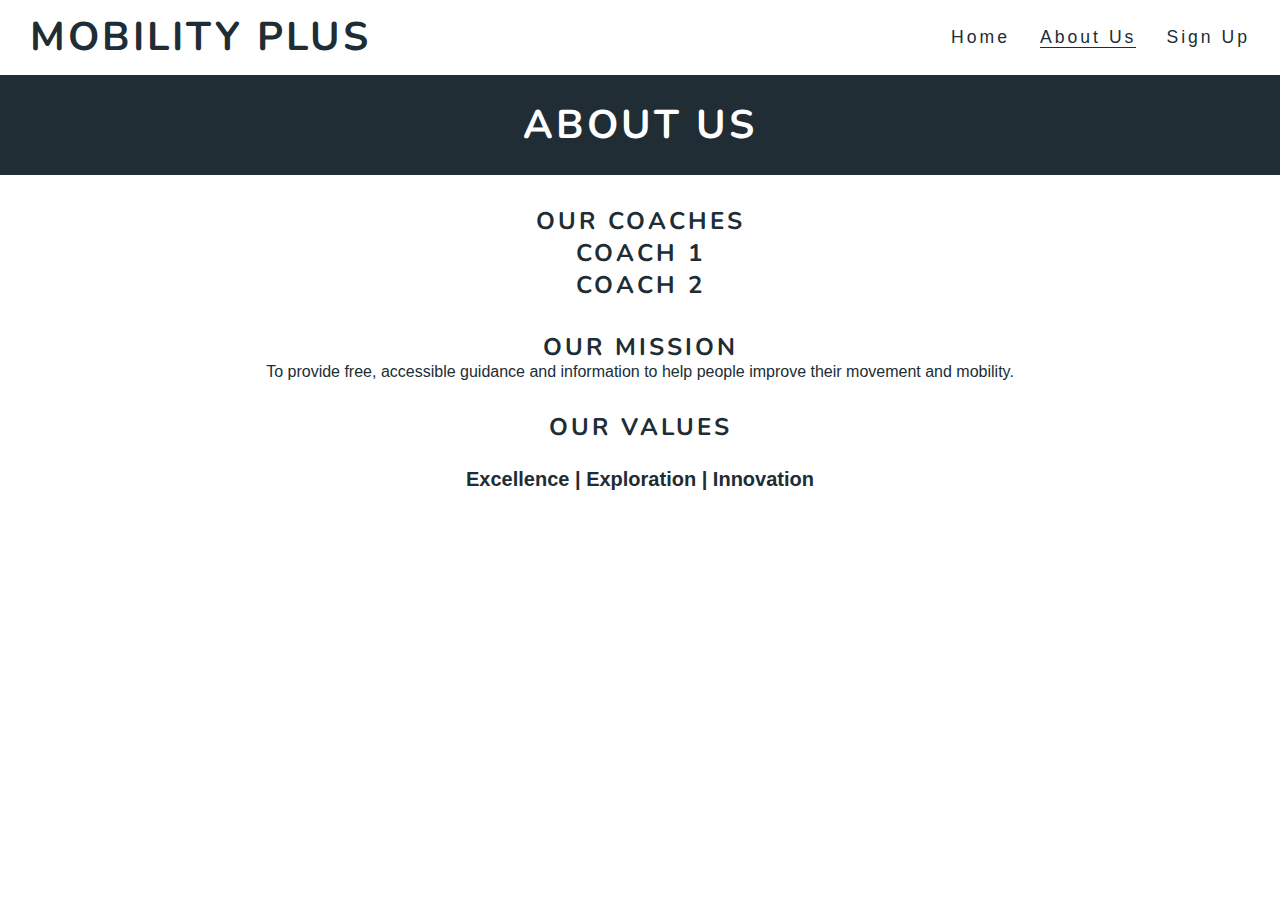
==== about-us.html @ 135ead7d "Add about us page and some basic elements" ====
<!DOCTYPE html>
<html lang="en">
<head>
    <meta charset="UTF-8">
    <meta http-equiv="X-UA-Compatible" content="IE=edge">
    <meta name="viewport" content="width=device-width, initial-scale=1.0">
    <meta name="description" content="Mobility Plus is a website that provides more information around exercises that help people improve their movement and mobility.">
    <meta name="keywords" content="moblity plus, mobility, movement, exercises">

    <link rel="stylesheet" href="assets/css/style.css">
    <title>Mobility Plus</title>
</head>
<body>
    <header>
        <a href="index.html">
            <h1 id="logo">Mobility Plus</h1>
        </a>
        <nav>
            <ul id="menu">
                <li>
                    <a href="signup.html">Sign Up</a>
                </li>
                <li>
                    <a href="about-us.html" class="active">About Us</a>
                </li>
                <li>
                    <a href="index.html">Home</a>
                </li>
            </ul>
        </nav>
    </header>
    <section id="about-header">
        <h2>About Us</h2>
    </section> 
    <section id="Coaches">
        <div class="section">
            <h2>Our Coaches</h2>
            <div class="sub-section-1">
              <h2>Coach 1</h2>
              <!-- Add Coach 1 details here -->
            </div>
            <div class="sub-section-2">
              <h2>Coach 2</h2>
              <!-- Add Coach 2 details here -->
            </div>
        </div>
    </section>
    <section>
        <div class="section">
            <h2>Our Mission</h2>
            <p>To provide free, accessible guidance and information to help people improve their movement and mobility.</p>
          </div>
          <div class="section">
            <h2>Our Values</h2>
            <p class="values">Excellence | Exploration | Innovation</p>
          </div>
    </section>
---- assets/css/style.css ----
@import url('https://fonts.googleapis.com/css2?family=Alegreya+Sans:wght@300&family=Nunito:wght@500&display=swap');


   * {
    margin: 0;
    padding: 0;
    border: none;
}

body {
    font-family: Alegreya, sans-serif;
    font-weight: 500;
    color: #202d34
}

/* headings and logo */

h1, h2 {
    font-family: Nunito, sans-serif;
    text-transform: uppercase;
    letter-spacing: 3px;
    color: #202d34
}

#logo {
    float: left;
    font-size: 250%;
    padding-left: 30px;
}

/* navigation links */

#menu {
    font-size: 110%;
    letter-spacing: 3px;
}

#menu, #logo {
    line-height: 75px;
}

#menu li {
    float: right;
    list-style-type: none;
    margin-right: 30px;
}

#menu a {
    text-decoration: none;
    color: inherit;
}

#menu a:hover {
    border-bottom: 1px solid #202d34;
}

.active {
    border-bottom: 1px solid #202d34;
}

/* hero image */

#hero-outer {
    height: 500px;
    width: 100%;
    overflow: hidden;
    position: relative;
}

#hero-image {
    height: 500px;
    width: 100%;
    background: url('../images/hero-image-2.png') no-repeat center center;
}

#intro-text-1, #intro-text-1 h2 {
    color: white;
    padding-left: 50px;
}

#intro-text-2, #intro-text-2 h2 {
    color: white;
    font-size: 150%;
    padding-left: 50px;
}

#intro-text-1 {
    font-size: 130%;
    font-family: Nunito, sans-serif;
    text-transform: uppercase;
    letter-spacing: 4px;
    color: #fff;

    width: 400px;
    height: 30px;

    padding-top: 0px;
    padding-bottom: 0px;
    padding-left: 50px;

    bottom: 370px;
    left: 0px;

    position: relative;
}

#intro-text-2 {
    font-size: 200%;
    font-family: Nunito, sans-serif;
    text-transform: uppercase;
    letter-spacing: 4px;
    text-align: left;

    width: 900px;
    height: 100px;

    padding-top: 20px;
    padding-left: 50px;

    bottom: 350px;
    left: 0px;

    position: relative;
}

/* mobility benefits */

#mobility-benefits-header {
    height: 100px;
    background-color: #202d34;
}

#mobility-benefits-header h2 {
    color: #fff;
    text-align: center;
    font-size: 250%;
    position: relative;
    top: 50%;
    left: 50%;
    transform: translate(-50%, -50%);
    margin: 0;
}

#mobility-benefits {
    height: 400px;
    background-color: #59efe3;
}

.column-1 {
    float: left;
    width: 33.33%;
    padding-top: 30px;
    text-align: center;
}

.column-2 {
    float: right;
    width: 33.33%;
    padding-top: 30px;
    text-align: center;
}

.column-3 {
    width: 33.33%;
    margin: 0 auto;
    padding-top: 30px;
    text-align: center;
}

#circle-bg-1 {
    background-color: #202d34;
    height: 100%;
    border-radius: 50%;
    width: 250px;
    height: 250px;
    padding: 30px;
    top: 50%;
    left: 50%;
    align-items: center;
    margin: 0 auto;
}

#circle-bg-1 h3 {
    text-align: center;
    color: #fff;
    font-size: 200%;
    position: relative;
    top: 50%;
    left: 50%;
    transform: translate(-50%, -50%);
}

#circle-bg-2 {
    background-color: #202d34;
    height: 100%;
    border-radius: 50%;
    width: 250px;
    height: 250px;
    padding: 30px;
    top: 50%;
    left: 50%;
    align-items: center;
    margin: 0 auto;
}

#circle-bg-2 h3 {
    text-align: center;
    color: #fff;
    font-size: 200%;
    position: relative;
    top: 50%;
    left: 50%;
    transform: translate(-50%, -50%);
}

#circle-bg-3 {
    background-color: #202d34;
    height: 100%;
    border-radius: 50%;
    width: 250px;
    height: 250px;
    padding: 30px;
    top: 50%;
    left: 50%;
    align-items: center;
    margin: 0 auto;
}

#circle-bg-3 h3 {
    text-align: center;
    color: #fff;
    font-size: 200%;
    position: relative;
    top: 50%;
    left: 50%;
    transform: translate(-50%, -50%);
}

/* programmes section */
#programmes-header {
    height: 100px;
    background-color: #202d34;
}

#programmes-header h2 {
    color: #fff;
    text-align: center;
    font-size: 250%;
    position: relative;
    top: 50%;
    left: 50%;
    transform: translate(-50%, -50%);
    margin: 0;
}

#programmes {
    height: 300px;
}

#beginner, #intermediate, #advanced {
    background-image: url(../images/pexels-pixabay-209969.jpg);
    background-repeat: no-repeat;
    background-size: cover;
    background-position: center;
    width: 100%;
    overflow: hidden;
}

#beginner h2, #intermediate h2, #advanced h2 {
    color: #fff;
    font-size: 300%;
    text-align: center;
    position: relative;
    top: 25%;
    left: 50%;
    transform: translate(-50%, -50%);
    margin: 0;
}

#beginner h3, #intermediate h3, #advanced h3 {
    color: #fff;
    font-size: 200%;
    text-align: center;
    position: relative;
    top: 25%;
    left: 50%;
    transform: translate(-50%, -50%);
    margin: 0;
}

#programmes div {
    color: #fafafa;
    background-color: rgba(0, 0, 0, .6);
    width: 33.33%;
    height: 300px;
    float: left;
    padding: 30px 0 0 10px;
    text-align: center;
    border: 2px solid white;
    box-sizing: border-box;
}

/* get started section */

#get-started-header {
    height: 100px;
    background-color: #202d34;
}

#get-started-header h2 {
    color: #fff;
    text-align: center;
    font-size: 250%;
    position: relative;
    top: 50%;
    left: 50%;
    transform: translate(-50%, -50%);
    margin: 0;
}

#start-text-1, #start-text-1 h2 {
    color: white
}

#start-text-2, #start-text-2 h2 {
    color: white
}

#start-text-1 {
    font-size: 100%;
    font-family: Nunito, sans-serif;
    text-transform: uppercase;
    letter-spacing: 4px;
    color: #fff;
    text-align: center;

    width: 100%;
    height: 30px;

    padding-top: 20px;
    padding-bottom: 0px;

    margin-top: 0px;

    position: relative;
}

#start-text-2 {
    font-size: 200%;
    font-family: Nunito, sans-serif;
    text-transform: uppercase;
    letter-spacing: 4px;
    text-align: center;

    width: 100%;
    height: 100px;

    padding-top: 20px;

    bottom: 5px;

    position: relative;
}

#get-started {
    clear: left;
    background-color: #073268;
    height: 800px;
}

.signup-form {
    margin: auto;
    color: #fff;
    background-color: rgba(60, 60, 60, 0.6);
    max-width: 900px;
    position: relative;
    padding: 30px;
    top: 50px;
}

.signup-form h2 {
    color: #fafafa;
    margin-bottom: 20px;
    font-size: 200%;
    text-align: left;
}

.text-input {
    background: transparent;
    color: #fafafa;
    width: 100%;
    height: 25px;
    margin: 5px 0 20px 0;
    border: 1px solid #fafafa;
    border-radius: 3px;
}

.text-input:hover {
    border-color: #f16c6b;
}

.join-button {
    margin: auto;
    border-radius: 2px;
    padding: 15px 32px 15px 32px;
    font-size: 100%;
    background-color: #f16c6b;
    color: #fafafa;
    display: block;
}

.join-button:hover {
    background-color: #fafafa;
    color: #f16c6b;
}

/* SignUp Page */

.form-section {
    clear: left;
    background: url('../images/formbg\ \(1\).jpg');
    background-size: cover;
    background-position: center;
    height: 900px;
}

.signup-form-2 {
    margin: 150px 10% 0 0;
    color: #fff;
    background-color: rgba(60, 60, 60, 0.6);
    max-width: 400px;
    position: absolute;
    left: 10%;
    padding: 30px;
}

.signup-form-2 h2 {
    color: #fafafa;
    margin-bottom: 20px;
}

.text-input-2 {
    background: transparent;
    color: #fafafa;
    width: 100%;
    height: 25px;
    margin: 5px 0 20px 0;
    border: 1px solid #fafafa;
    border-radius: 2px;
}

.text-input-2:hover {
    border-color: #f16c6b;
}

.join-button-2 {
    margin-top: 20px;
    border-radius: 2px;
    padding: 15px 32px 15px 32px;
    text-align: center;
    font-size: 100%;
    background-color: #f16c6b;
    color: #fafafa;
    display: block;
}

.join-button-2:hover {
    background-color: #fafafa;
    color: #f16c6b;
}

/* About Us Page */

#about-header {
    height: 100px;
    background-color: #202d34;
    clear: left;
}

#about-header h2 {
    color: #fff;
    text-align: center;
    font-size: 250%;
    position: relative;
    top: 50%;
    left: 50%;
    transform: translate(-50%, -50%);
    margin: 0;
}

  .section {
    margin-top: 30px;
    text-align: center;
  }

  .sub-section {
    margin-top: 25px;
    text-align: left;
    width: 80%;
    margin-left: auto;
    margin-right: auto;
  }

  .sub-section h2 {
    font-size: 24px;
    font-weight: bold;
  }

  .values {
    font-size: 20px;
    font-weight: bold;
    margin-top: 25px;
  }

/* footer */

footer {
    height: 150px;
}

.social-networks {
    text-align: center;
}

.social-networks > li {
    display: inline;
}

.social-networks i {
    font-size: 160%;
    margin: 1%;
    padding: 5%;
    color: #3a3a3a
}

/* Media Queries */

/* For larger to medium screens size from 1200px wide and down */
@media screen and (max-width: 1200px) {
    #mobility-benefits {
        width: 100%;
        height: 300px;
        margin: 0 auto;
    }

    #mobility-benefits-header {
        padding: 30px 0;
        margin: 0;
        font-size: 100%;
    }

    #circle-bg-1 {
        background-color: #202d34;
        height: 100%;
        border-radius: 50%;
        width: 150px;
        height: 150px;
        padding: 30px;
        top: 50%;
        left: 50%;
        align-items: center;
        margin: 0 auto;
    }

    #circle-bg-2 {
        background-color: #202d34;
        height: 100%;
        border-radius: 50%;
        width: 150px;
        height: 150px;
        padding: 30px;
        top: 50%;
        left: 50%;
        align-items: center;
        margin: 0 auto;
    }

    #circle-bg-3 {
        background-color: #202d34;
        height: 100%;
        border-radius: 50%;
        width: 150px;
        height: 150px;
        padding: 30px;
        top: 50%;
        left: 50%;
        align-items: center;
        margin: 0 auto;
    }

    #circle-bg-1 h3 {
        text-align: center;
        color: #fff;
        font-size: 150%;
        position: relative;
        top: 50%;
        left: 50%;
        transform: translate(-50%, -50%);
    }

    #circle-bg-2 h3 {
        text-align: center;
        color: #fff;
        font-size: 150%;
        position: relative;
        top: 50%;
        left: 50%;
        transform: translate(-50%, -50%);
    }

    #circle-bg-3 h3 {
        text-align: center;
        color: #fff;
        font-size: 150%;
        position: relative;
        top: 50%;
        left: 50%;
        transform: translate(-50%, -50%);
    }

    #programmes {
        height: 450px;
    }
    #programmes > div {
        width: 100%;
        clear: both;
        height: 150px;
        padding: 0;
    }

    #beginner h2, #intermediate h2, #advanced h2 {
        color: #fff;
        font-size: 200%;
        text-align: center;
        position: relative;
        top: 25%;
        left: 50%;
        transform: translate(-50%, -50%);
        margin: 0;
    }

    #beginner h3, #intermediate h3, #advanced h3 {
        color: #fff;
        font-size: 150%;
        text-align: center;
        position: relative;
        top: 25%;
        left: 50%;
        transform: translate(-50%, -50%);
        margin: 0;
    }

    #get-started {
        height: 800px;
    }
    
    #get-started-header {
        padding: 30px 0;
        font-size: 100%;
        height: 100px;
        }
}

/* For larger to medium screens size from 950px wide and down */
@media screen and (max-width: 950px) {
    
    #menu {
        clear: left;
        float: left;
        margin-left: 30px;
        margin-bottom: 20px;
        line-height: 25px;
    }

    #intro-text-1 {
        left: 0;
        width: 55%;
        clear: left;
        padding-left: 25px;
    }

    #intro-text-2 {
        left: 0;
        width: 85%;
        font-size: 150%;
        padding-left: 25px;
    }

    #mobility-benefits {
        width: 100%;
        height: 250px;
        margin: 0 auto;
    }
    
    #circle-bg-1 {
        background-color: #202d34;
        height: 100%;
        border-radius: 50%;
        width: 100px;
        height: 100px;
        padding: 30px;
        top: 50%;
        left: 50%;
        align-items: center;
        margin: 0 auto;
    }

    #circle-bg-2 {
        background-color: #202d34;
        height: 100%;
        border-radius: 50%;
        width: 100px;
        height: 100px;
        padding: 30px;
        top: 50%;
        left: 50%;
        align-items: center;
        margin: 0 auto;
    }

    #circle-bg-3 {
        background-color: #202d34;
        height: 100%;
        border-radius: 50%;
        width: 100px;
        height: 100px;
        padding: 30px;
        top: 50%;
        left: 50%;
        align-items: center;
        margin: 0 auto;
    }

    #circle-bg-1 h3 {
        text-align: center;
        color: #fff;
        font-size: 100%;
        position: relative;
        top: 50%;
        left: 50%;
        transform: translate(-50%, -50%);
    }

    #circle-bg-2 h3 {
        text-align: center;
        color: #fff;
        font-size: 100%;
        position: relative;
        top: 50%;
        left: 50%;
        transform: translate(-50%, -50%);
    }

    #circle-bg-3 h3 {
        text-align: center;
        color: #fff;
        font-size: 100%;
        position: relative;
        top: 50%;
        left: 50%;
        transform: translate(-50%, -50%);
    }

    #get-started {
        height: 900px;
    }
    
    #get-started-header {
        padding: 30px 0;
        font-size: 100%;
        height: 100px;
        }
    
    #start-text-1 {
        visibility: hidden;
        left: 0;
        width: 100%;
        clear: left;
        padding-left: 25px;
        font-size: 100%;
        text-align: center;
        background-color: 0;
    }

    #start-text-2 {
        left: 0;
        width: 100%;
        font-size: 150%;
        padding-left: 0px;
        text-align: center;
    }

    .signup-form {
        margin-top: 10px;
        width: 100%;
        float: left;
        clear: left;
        padding: 10px;
        text-align: center;
        align-content: center;
    }

}

/* For small screen sizes 800px and down */

    #intro-text-1 {
        left: 0;
        width: 100%;
        clear: left;
        padding-left: 10px;
    }

    #intro-text-2 {
        left: 0;
        width: 85%;
        font-size: 150%;
        padding-left: 10px;
    }
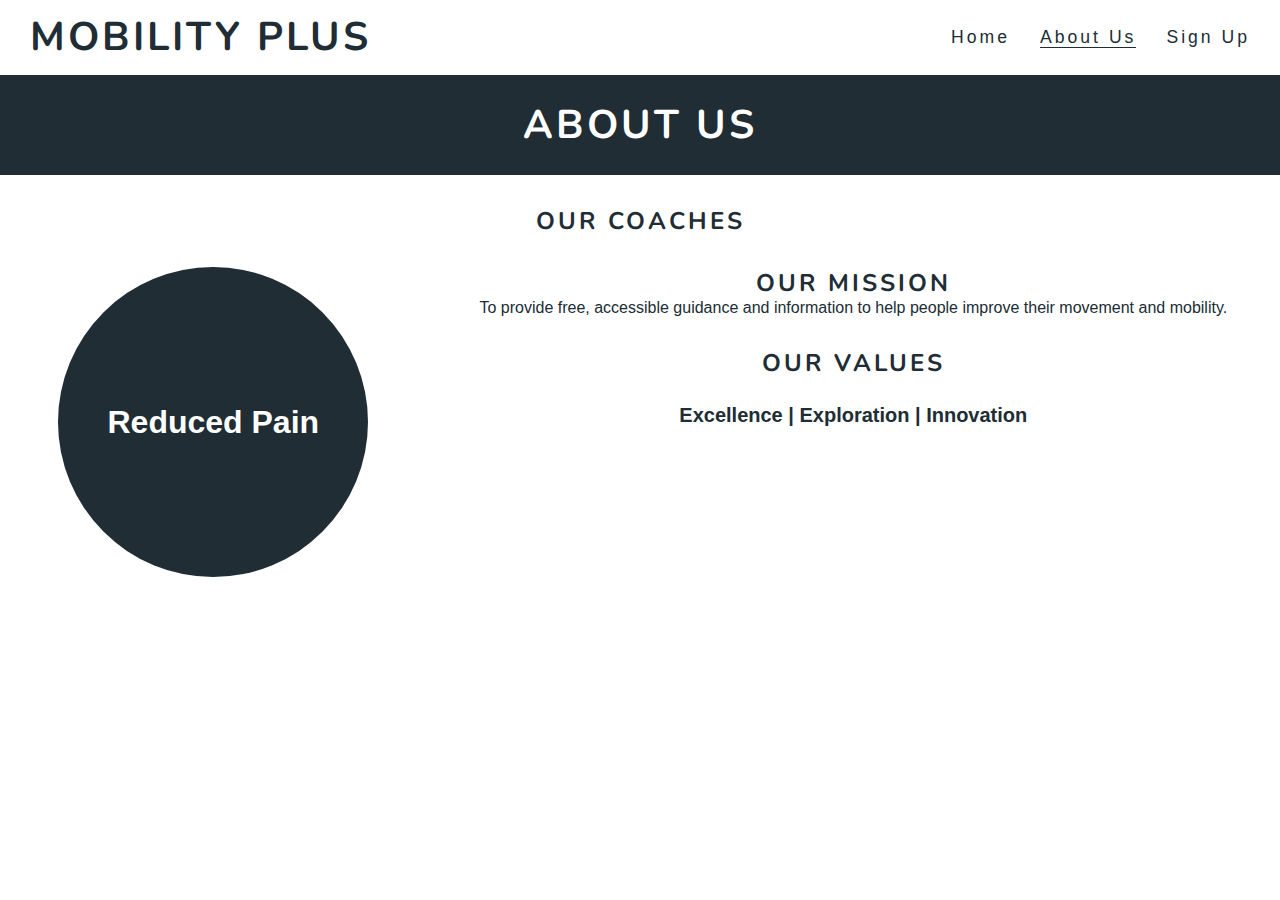
==== commit a4ffc2d1: "Add Some Content to About Page" ====
--- a/about-us.html
+++ b/about-us.html
@@ -36,12 +36,13 @@
         <div class="section">
             <h2>Our Coaches</h2>
             <div class="sub-section-1">
-              <h2>Coach 1</h2>
-              <!-- Add Coach 1 details here -->
+                <div id="left-section" class="column-1">
+                    <div id="circle-coach-1">
+                        <h3>Reduced Pain</h3>
+                    </div>
+                </div>
             </div>
             <div class="sub-section-2">
-              <h2>Coach 2</h2>
-              <!-- Add Coach 2 details here -->
             </div>
         </div>
     </section>
--- a/assets/css/style.css
+++ b/assets/css/style.css
@@ -511,6 +511,29 @@
     font-weight: bold;
     margin-top: 25px;
   }
+
+  #circle-coach-1 {
+    background-color: #202d34;
+    height: 100%;
+    border-radius: 50%;
+    width: 250px;
+    height: 250px;
+    padding: 30px;
+    top: 50%;
+    left: 50%;
+    align-items: center;
+    margin: 0 auto;
+}
+
+#circle-coach-1 h3 {
+    text-align: center;
+    color: #fff;
+    font-size: 200%;
+    position: relative;
+    top: 50%;
+    left: 50%;
+    transform: translate(-50%, -50%);
+}
 
 /* footer */
 
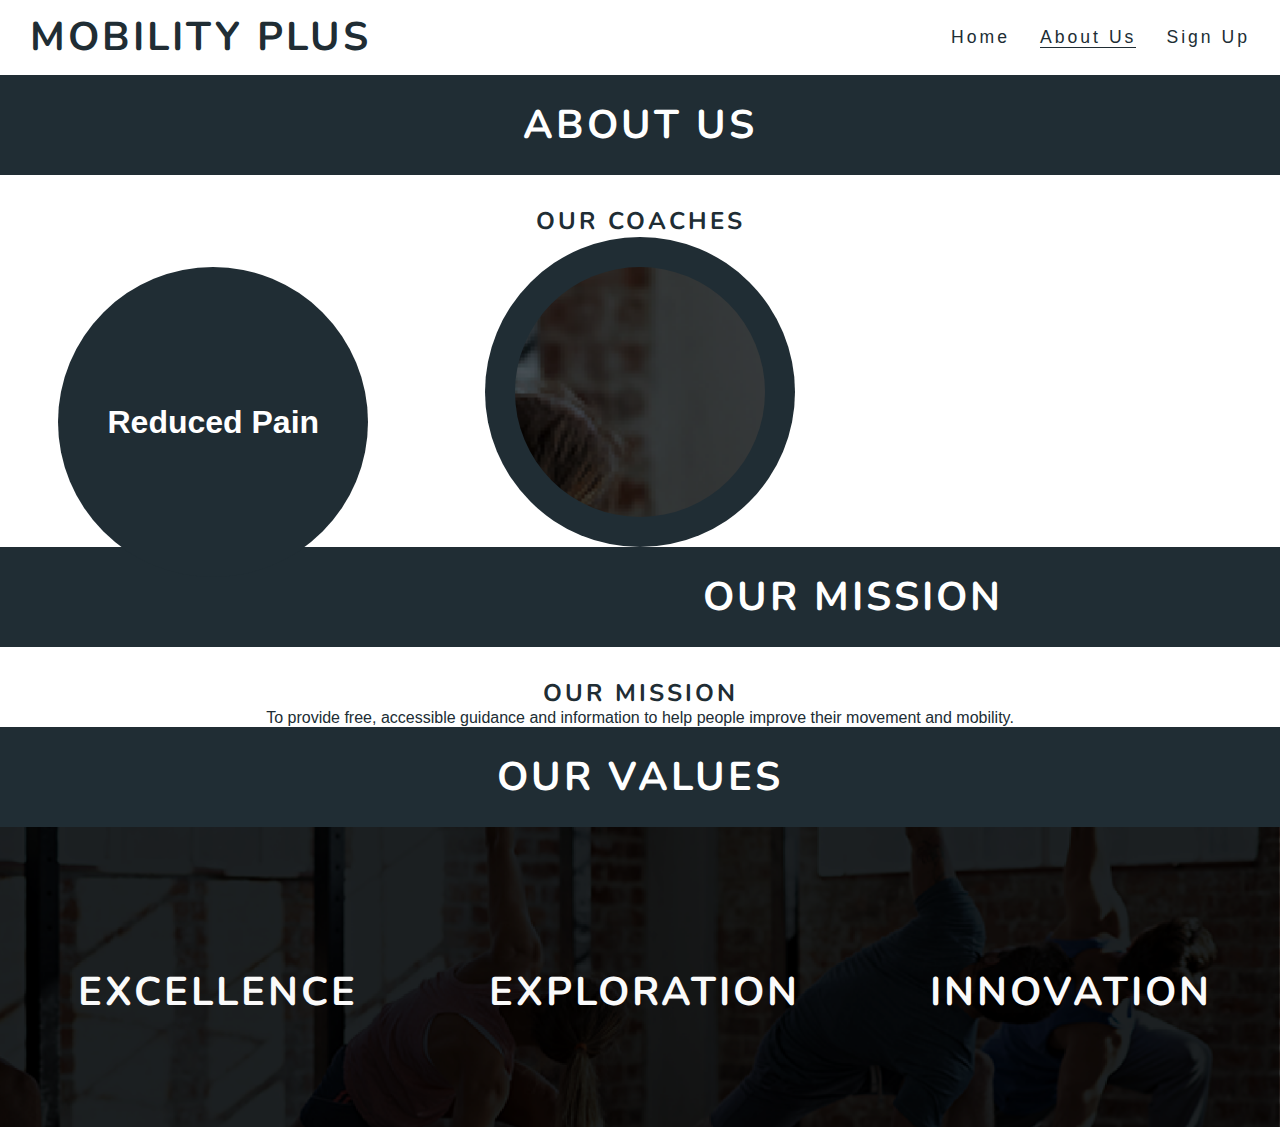
==== commit ffa6bda1: "Add Values Section to About Page" ====
--- a/about-us.html
+++ b/about-us.html
@@ -43,16 +43,37 @@
                 </div>
             </div>
             <div class="sub-section-2">
+                <div id="right-section">
+                    <div id="circle-coach-2">
+                        <div id="circle-cover-bg">
+        
+                        </div>
+                    </div>
+                </div>
             </div>
         </div>
     </section>
-    <section>
+    <section id="mission-header">
+        <h2>Our Mission</h2>
+    </section>
         <div class="section">
             <h2>Our Mission</h2>
             <p>To provide free, accessible guidance and information to help people improve their movement and mobility.</p>
           </div>
-          <div class="section">
+    </section>
+    <section id="values-header">
             <h2>Our Values</h2>
-            <p class="values">Excellence | Exploration | Innovation</p>
-          </div>
-    </section>+    </section>
+    <section id="values">
+        <div>
+            <h2>Excellence</h2>
+        </div>
+        <div>
+            <h2>Exploration</h2>
+        </div>
+        <div>
+            <h2>Innovation</h2>
+        </div>
+    </section>
+</body>
+</html>--- a/assets/css/style.css
+++ b/assets/css/style.css
@@ -533,6 +533,89 @@
     top: 50%;
     left: 50%;
     transform: translate(-50%, -50%);
+}
+
+#circle-coach-2 {
+    background-color: #202d34;
+    height: 100%;
+    border-radius: 50%;
+    width: 250px;
+    height: 250px;
+    padding: 30px;
+    top: 50%;
+    left: 100%;
+    align-items: center;
+    margin: 0 auto;
+}
+
+#circle-cover-bg {
+    background: url('../images/hero-image-2.png') no-repeat center center;
+    height: 100%;
+    border-radius: 50%;
+}
+
+#mission-header {
+    height: 100px;
+    background-color: #202d34;
+}
+
+#mission-header h2 {
+    color: #fff;
+    text-align: center;
+    font-size: 250%;
+    position: relative;
+    top: 50%;
+    left: 50%;
+    transform: translate(-50%, -50%);
+    margin: 0 auto;
+}
+
+#values-header {
+    height: 100px;
+    background-color: #202d34;
+}
+
+#values-header h2 {
+    color: #fff;
+    text-align: center;
+    font-size: 250%;
+    position: relative;
+    top: 50%;
+    left: 50%;
+    transform: translate(-50%, -50%);
+    margin: 0;
+}
+
+#values {
+    background-image: url(../images/hero-image-2.png);
+    background-repeat: no-repeat;
+    background-size: cover;
+    background-position: center;
+    width: 100%;
+    overflow: hidden;
+}
+
+#values div {
+    color: #fafafa;
+    background-color: rgba(0, 0, 0, .6);
+    width: 33.3%;
+    height: 300px;
+    float: left;
+    padding: 30px 0 0 10px;
+    text-align: center;
+    border: 0px;
+    box-sizing: border-box;
+}
+
+#values h2 {
+    color: #fafafa;
+    text-align: center;
+    font-size: 250%;
+    position: relative;
+    top: 50%;
+    left: 50%;
+    transform: translate(-50%, -50%);
+    margin: 0;
 }
 
 /* footer */
